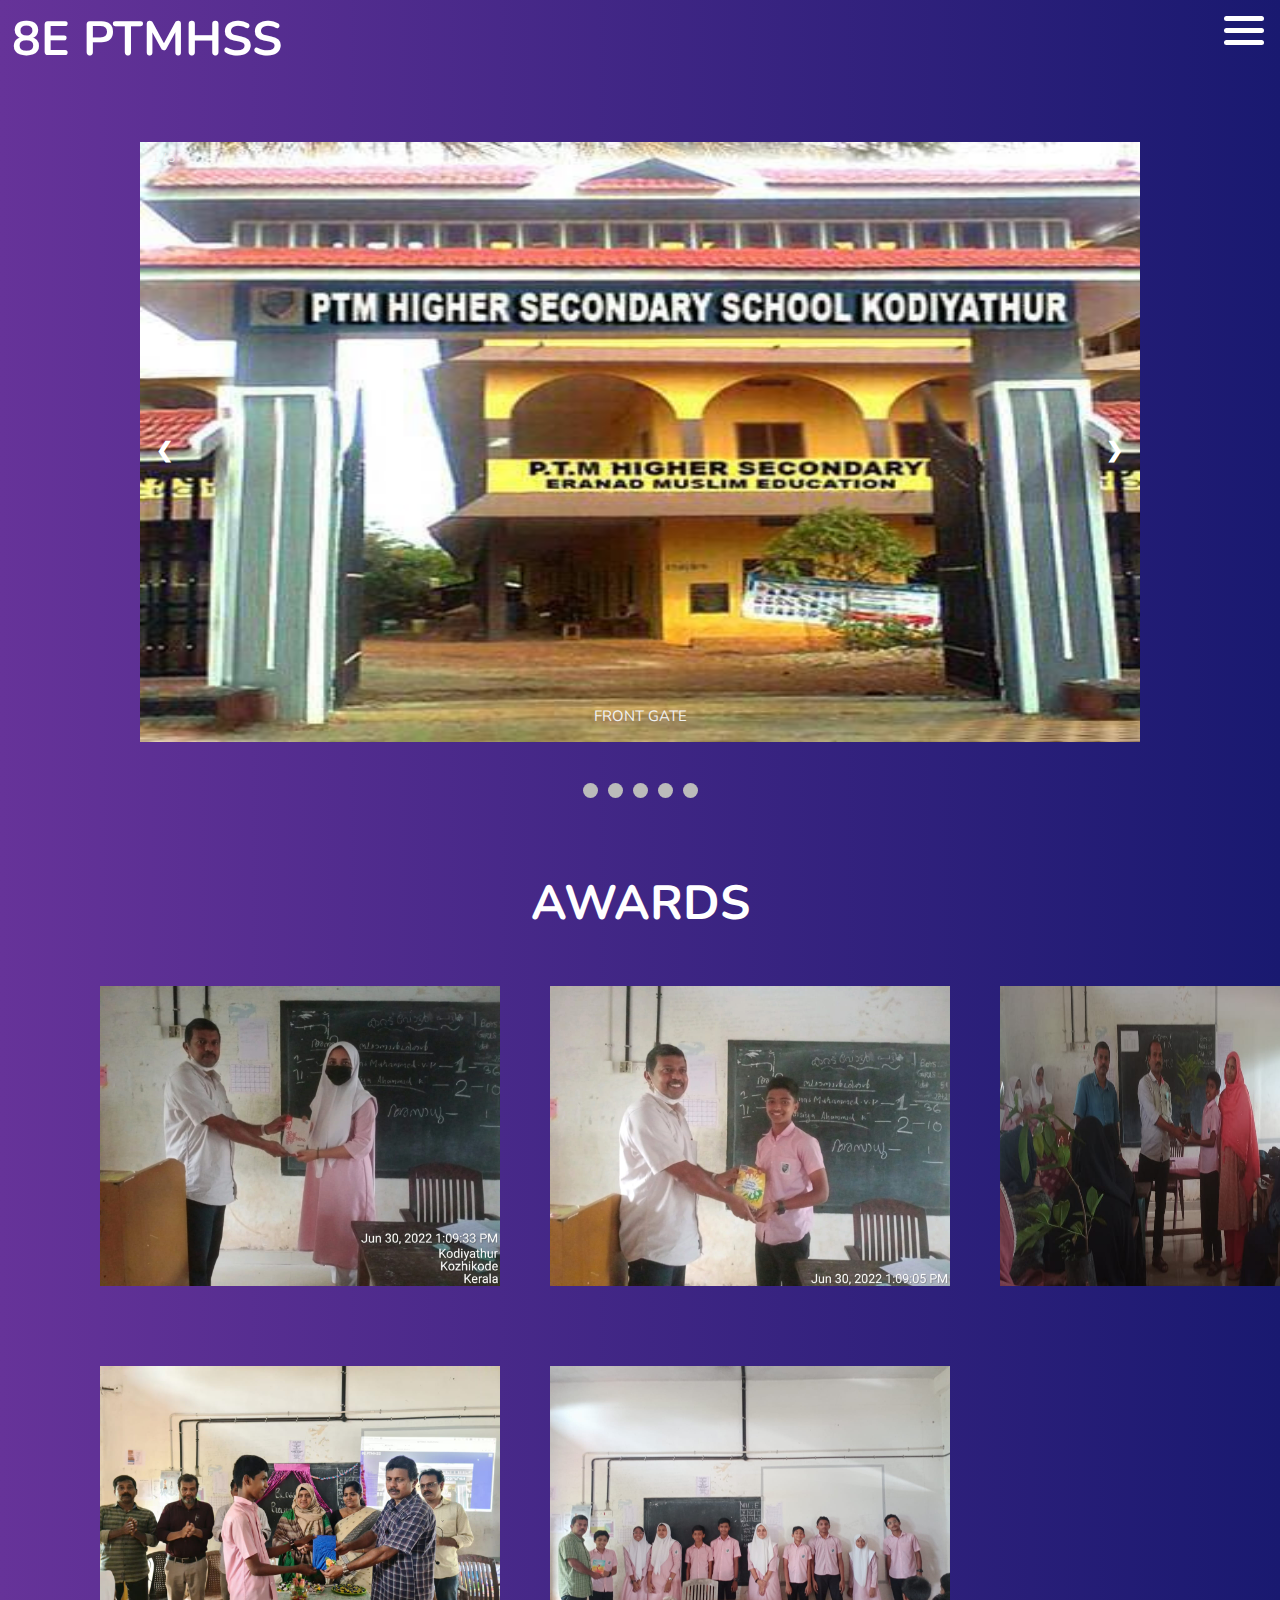
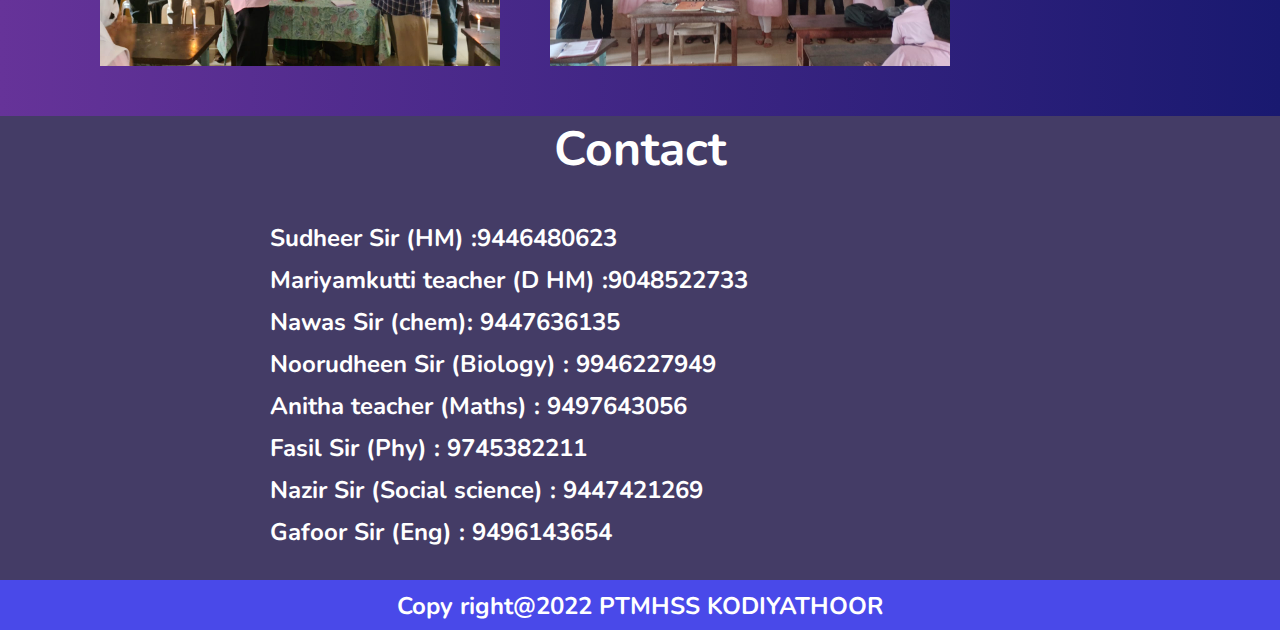
==== index.html @ 01158bfd "updated" ====
<!DOCTYPE html>
<html lang="en">

<head>
    <meta charset="UTF-8">
    <meta http-equiv="X-UA-Compatible" content="IE=edge">
    <meta name="viewport" content="width=device-width, initial-scale=1.0">
    <title>8E PTMHSS</title>
    <link rel="stylesheet" href="css/index.css">
    <link rel="stylesheet" href="css/index1.css">
    <link rel="stylesheet" href="css/contact.css">
</head>

<body>
    <header id="header">
        <section class="header-title-line">
            <h1>8E PTMHSS</h1>
            <button class="menu-button" title="Open Nav Menu">
                <div id="menu-icon" class="menu-icon"></div>
            </button>
        </section>

        <button class="closeMenuBtn" title="Close Nav Menu" tabindex="-1"></button>
        <nav>
            <ul>
                <li><a href="/PTMHSS_8E/">Home</a></li>
                <li><a href="/PTMHSS_8E/sports.html">Sports</a></li>
                <li><a href="/PTMHSS_8E/IT-FAIR.html">IT FAIR</a></li>
                <li><a href="/PTMHSS_8E/Class-Toppers.html">Class Toppers</a></li>
                <li><a href="/PTMHSS_8E/Education.html">Education</a></li>
                <li><a href="/PTMHSS_8E/Duty.html">Duty</a></li>
                <li><a href="/PTMHSS_8E/USS.html">USS</a></li>
                <li><a href="/PTMHSS_8E/C-P-T-A.html">C P T A</a></li>
                <li><a href="/PTMHSS_8E/Daily Works.html">Daily Works</a></li>
            </ul>
        </nav>
    </header> <br> <br>
    <main>
        <div class="slideshow-container">

            <div class="mySlides fade">
                <div class="numbertext">1 / 5</div>
                <img src="img/WhatsApp Image 2022-11-12 at 10.32.14.jpg" alt="" class="img">
                <div class="text">FRONT GATE</div>
            </div>

            <div class="mySlides fade">
                <div class="numbertext">2 / 5</div>
                <img src="img/WhatsApp Image 2022-11-14 at 18.57.18.jpg" alt="" class="img">
                <div class="text">CLASS</div>
            </div>
            <div class="mySlides fade">
                <div class="numbertext">3 / 5</div>
                <img src="img/WhatsApp Image 2022-11-16 at 13.33.36.jpg" alt="" class="img">
                <div class="text">SCHOOL ASSAMPLY</div>
            </div>
            <div class="mySlides fade">
                <div class="numbertext">4 / 5</div>
                <img src="img/WhatsApp Image 2022-11-13 at 08.55.44.jpg" alt="" class="img">
                <div class="text"></div>
            </div>

            <div class="mySlides fade">
                <div class="numbertext">5 / 5</div>
                <img src="img/WhatsApp Image 2022-11-12 at 21.48.31.jpg" alt="" class="img">
                <div class="text">SCHOOL ASSAMPLY</div>
            </div>

            <a class="prev" onclick="plusSlides(-1)">❮</a>
            <a class="next" onclick="plusSlides(1)">❯</a>

        </div>
        <br>

        <div style="text-align:center">
            <span class="dot" onclick="currentSlide(1)"></span>
            <span class="dot" onclick="currentSlide(2)"></span>
            <span class="dot" onclick="currentSlide(3)"></span>
            <span class="dot" onclick="currentSlide(4)"></span>
            <span class="dot" onclick="currentSlide(5)"></span>
        </div>

    </main><br><br>
    <section>
        <div style="display: flex; justify-content: center;">
            <h1 style="color: #fff;">AWARDS</h1>
        </div>
        <div class="awards">
            <div class="hover"><img src="img/IMG-20221112-WA0014.jpg" alt=""></div>
            <div class="hover"><img src="img/IMG-20221112-WA0013.jpg" alt=""></div>
            <div class="hover"><img src="img/WhatsApp Image 2022-11-13 at 08.55.45.jpg" alt=""></div>
        </div>
        <div class="awards">
            <div class="hover"><img src="img/WhatsApp Image 2022-11-14 at 18.52.56.jpg" alt="" class="n"></div>
            <div class="hover"><img src="img/WhatsApp Image 2022-11-16 at 13.33.36.jpg" alt="" class="img"></div>
        </div>
    </section>
    <footer>
        <div style="background-color: rgb(68, 60, 102);">
            <div class="contact-title"><h1 style="color: rgb(255, 255, 255);">Contact</h1></div>
            <div class="contact-details" >
                <h4 >Sudheer Sir (HM) :9446480623</h4>
                <h4 >Mariyamkutti teacher (D HM) :9048522733</h4>
                <h4 > Nawas Sir (chem): 9447636135</h4>
                <h4 >Noorudheen Sir (Biology) : 9946227949</h4>
                <h4 >Anitha teacher (Maths) : 9497643056</h4>
                <h4 >Fasil Sir (Phy) : 9745382211</h4>
                <h4 > Nazir Sir (Social science) : 9447421269</h4>
                <h4>Gafoor Sir (Eng) : 9496143654 </h4>
            </div><br>
            <div class="footer-text"><h4 style="margin-top: 10px;">Copy right@2022 PTMHSS KODIYATHOOR</h4></div>
        </div>
    </footer>
    <script src="index.js"></script>
</body>

</html>
---- css/index.css ----
@import url("https://fonts.googleapis.com/css2?family=Nunito&display=swap");

* {
    margin: 0;
    padding: 0;
    box-sizing: border-box;
}

:root {
    --HEADER-BGCOLOR: #000;
    --HEADER-COLOR: whitesmoke;
}

html {
    font-size: 1.5rem;
    font-family: 'Nunito', sans-serif;
}

header {
    color: rgb(255, 255, 255);
    position: sticky;
    top: 0;
    z-index: 1;
}

.header-title-line {
    background-color: transparent;
    padding: 0.25rem 0.5rem;
    display: flex;
    flex-flow: row nowrap;
    justify-content: space-between;
}

.menu-button {
    background-color: transparent;
    border: none;
    width: 48px;
    height: 48px;
    display: flex;
    justify-content: center;
    align-items: center;
    position: relative;
}

.closeMenuBtn {
    display: none;
    background-color: transparent;
    outline: none;
    /* border: 1px solid red; */
    border: none;
    position: absolute;
    top: 0.25rem;
    right: 0.5rem;
    width: 48px;
    height: 48px;
}

.menu-icon,
.menu-icon::before,
.menu-icon::after {
    background-color: rgb(255, 255, 255);
    width: 40px;
    height: 5px;
    border-radius: 5px;
    position: absolute;
    transition: all 0.5s;
}

.menu-icon::before,
.menu-icon::after {
    content: "";
}

.menu-icon::before {
    transform: translate(-20px, -12px);
}

.menu-icon::after {
    transform: translate(-20px, 12px);
}

.header-title-line:focus-within .menu-icon {
    background-color: transparent;
    transform: rotate(720deg)
}

.header-title-line:focus-within .menu-icon::before {
    transform: translateX(-20px) rotate(45deg);
}

.header-title-line:focus-within .menu-icon::after {
    transform: translateX(-20px) rotate(-45deg);
}

nav {
    width: 50%;
    float: right;
    display: none;
    position: relative;
}

header:focus-within nav {
    display: block;
    transform-origin: top center;
    animation: showMenu 0.5s ease-in-out forwards;
}

header:focus-within .closeMenuBtn {
    display: block;
}

header:focus-within .closeMenuBtn:focus {
    transform: translateX(-50px);
}

.closeMenuBtn:focus+nav {
    transform-origin: top center;
    animation: hideMenu 0.5s ease forwards;
}

@keyframes showMenu {
    0% {
        transform: scaleY(0);
    }

    80% {
        transform: scaleY(1.2);
    }

    100% {
        transform: scaleY(1);
    }
}

@keyframes hideMenu {
    0% {
        transform: scaleY(1);
    }

    20% {
        transform: scaleY(1.2);
    }

    100% {
        transform: scaleY(0);
    }
}

nav ul {
    background-color: rgb(224, 218, 218);
    position: absolute;
    width: 100%;
    top: 0;
    z-index: 1;
    list-style-type: none;
    display: flex;
    flex-flow: column nowrap;
}

nav li {
    padding: 0.5rem;
    border-bottom: 1px solid var(--HEADER-COLOR);
}

nav a {
    display: block;
    text-align: center;
    width: 80%;
    margin: auto;
}

nav a:any-link {
    color: black;
    font-weight: bold;
    text-decoration: none;
}

nav a:hover,
nav a:focus {
    transform: scale(1.2);
    transition: all 0.3s;
}

.bgc {
    background-color: rgb(54, 54, 54);
    color: rgb(255, 255, 255);
    animation: show 1.5s ease-in-out forwards;
}

@keyframes show {
    0% {
        transform: translateY(-50px);
    }

    80% {
        transform: translateY(10px);
    }

    100% {
        transform: translateY(0);
    }
}

.sticky {
    position: fixed;
    top: 0;
    width: 100%;
}

body {
    background-image: linear-gradient(to left, midnightblue, rebeccapurple);
}

.awards {
    display: flex;
    flex-flow: column nowrap;
    width: 90%;
    margin-left: 25px;
    margin-top: 40px;
    margin-bottom: 50px;
}

.awards div img {
    margin-left: 10px;
    margin-top: 30px;
    width: 400px;
    height: 300px;
}
@media screen and (min-width: 768px) {
    nav {
        width: 25%;
    }
    .awards {
        flex-flow: row nowrap;
        width: 90%;
        margin-left: 50px;
        margin-top: 20px;
        margin-bottom: 50px;
    }

    .awards div img {
        margin-left: 50px;
        width: 400px;
        height: 300px;
    }
}
@media screen and (max-width: 400px){
    .awards div img {
        margin-left: 40px;
        width: 270px;
        height: 300px;
    }
    .awards {
        flex-flow: column nowrap;
        width: 90%;
        margin-left: 2.5%;
        margin-top: 40px;
        margin-bottom: 50px;
    }
}
@media screen and (max-width: 320px){
    .awards div img {
        margin-left: 20px;
        width: 250px;
        height: 210px;
    }
    .awards {
        flex-flow: column nowrap;
        width: 90%;
        margin-left: 2.5%;
        margin-top: 40px;
        margin-bottom: 50px;
    }
}
---- css/index1.css ----
.mySlides {
    display: none
}

img {
    vertical-align: middle;
}

/* Slideshow container */
.slideshow-container {
    max-width: 1000px;
    height: 600px;
    position: relative;
    margin: auto;
}
.img
{
    width: 100%;
    height: 600px;
}
/* Next & previous buttons */
.prev,
.next {
    cursor: pointer;
    position: absolute;
    top: 50%;
    width: auto;
    padding: 16px;
    margin-top: -22px;
    color: white;
    font-weight: bold;
    font-size: 21px;
    transition: 0.6s ease;
    border-radius: 0 3px 3px 0;
    -webkit-user-select: none;
}

/* Position the "next button" to the right */
.next {
    right: 0;
    border-radius: 3px 0 0 3px;
}

/* On hover, add a black background color with a little bit see-through */
.prev:hover,
.next:hover {
    background-color: rgba(0, 0, 0, 0.8);
}

/* Caption text */
.text {
    color: #f2f2f2;
    font-size: 15px;
    padding: 8px 12px;
    position: absolute;
    bottom: 8px;
    width: 100%;
    text-align: center;
}

/* Number text (1/3 etc) */
.numbertext {
    color: #f2f2f2;
    font-size: 12px;
    padding: 8px 12px;
    position: absolute;
    top: 0;
}

/* The dots/bullets/indicators */
.dot {
    cursor: pointer;
    height: 15px;
    width: 15px;
    margin: 0 2px;
    background-color: #bbb;
    border-radius: 50%;
    display: inline-block;
    transition: background-color 0.6s ease;
}

.active,
.dot:hover {
    background-color: #717171;
}

/* Fading animation */
.fade {
    animation-name: fade;
    animation-duration: 1.5s;
}

@keyframes fade {
    from {
        opacity: .4
    }

    to {
        opacity: 1
    }
}
.hover:hover{
    padding-top: 10px;
    padding-left: 10px;
}
@media only screen and (max-width: 900px) {
    .slideshow-container {
        max-width: 700px;
        height: 600px;
        position: relative;
        margin: auto;
    }
    .img{
        height: 600px;
    }
}
@media only screen and (max-width: 768px) {
    .slideshow-container {
        max-width: 400px;
        height: 400px;
        position: relative;
        margin: auto;
    }
    .img{
        height: 400px;
    }
}
/* On smaller screens, decrease text size */
@media only screen and (max-width: 400px) {

    .prev,
    .next,
    .text {
        font-size: 9px
    }
    .slideshow-container {
        max-width: 300px;
        height: 310px;
        position: relative;
        margin: auto;
    }
    .img{
        height: 300px;
    }
}
@media only screen and (max-width: 320px){
    .slideshow-container {
        max-width: 200px;
        height: 200px;
        position: relative;
        margin: auto;
    }
    .img{
        height: 200px;
    }
}
---- css/contact.css ----
.contact-details{
    margin-top: 20px;
    margin-left: 10px;  
    display: flex; 
    flex-flow: column nowrap;
    color: rgb(255, 255, 255);
}
.contact-details h4{
    margin-top: 10px;
}
.footer-text {
    background-color: rgb(73, 73, 233);
    color: #fff;
    justify-content: center;
    height: 50px;
    display: flex;
}
.footer-text h4{
    margin-top: 10px;
}
.contact-title{
    display: flex;
    justify-content: center;
}
@media screen and (min-width: 768px){
    nav{
        width: 25%;
    }
    .contact-details{
        margin-top: 30px;
        margin-left: 270px;
    }
}
@media screen and (max-width: 768px){
    .contact-details{
        margin-top: 30px;
        margin-left: 120px;
    }
    .contact-details h4{
        font-size: 20px;
    }
}

@media screen and (max-width: 500px){
    .contact-details{
        margin-top: 20px;
        margin-left: 20px;
    }
    .contact-details h4{
        font-size: 20px;
    }
    .footer-text h4{
        font-size: 20px;
    }
    .contact-title h1{
        font-size: 35px;
    }
}
@media screen and (max-width: 416px){
    .contact-details{
        margin-top: 20px;
        margin-left: 20px;
    }
    .contact-details h4{
        font-size: 15px;
    }
    .footer-text h4{
        font-size: 15px;
    }
}
@media screen and (max-width: 316px){
    .contact-details{
        margin-top: 20px;
        margin-left: 15px;
    }
    .contact-details h4{
        font-size: 12px;
    }
    .footer-text h4{
        font-size: 12px;
    }
}
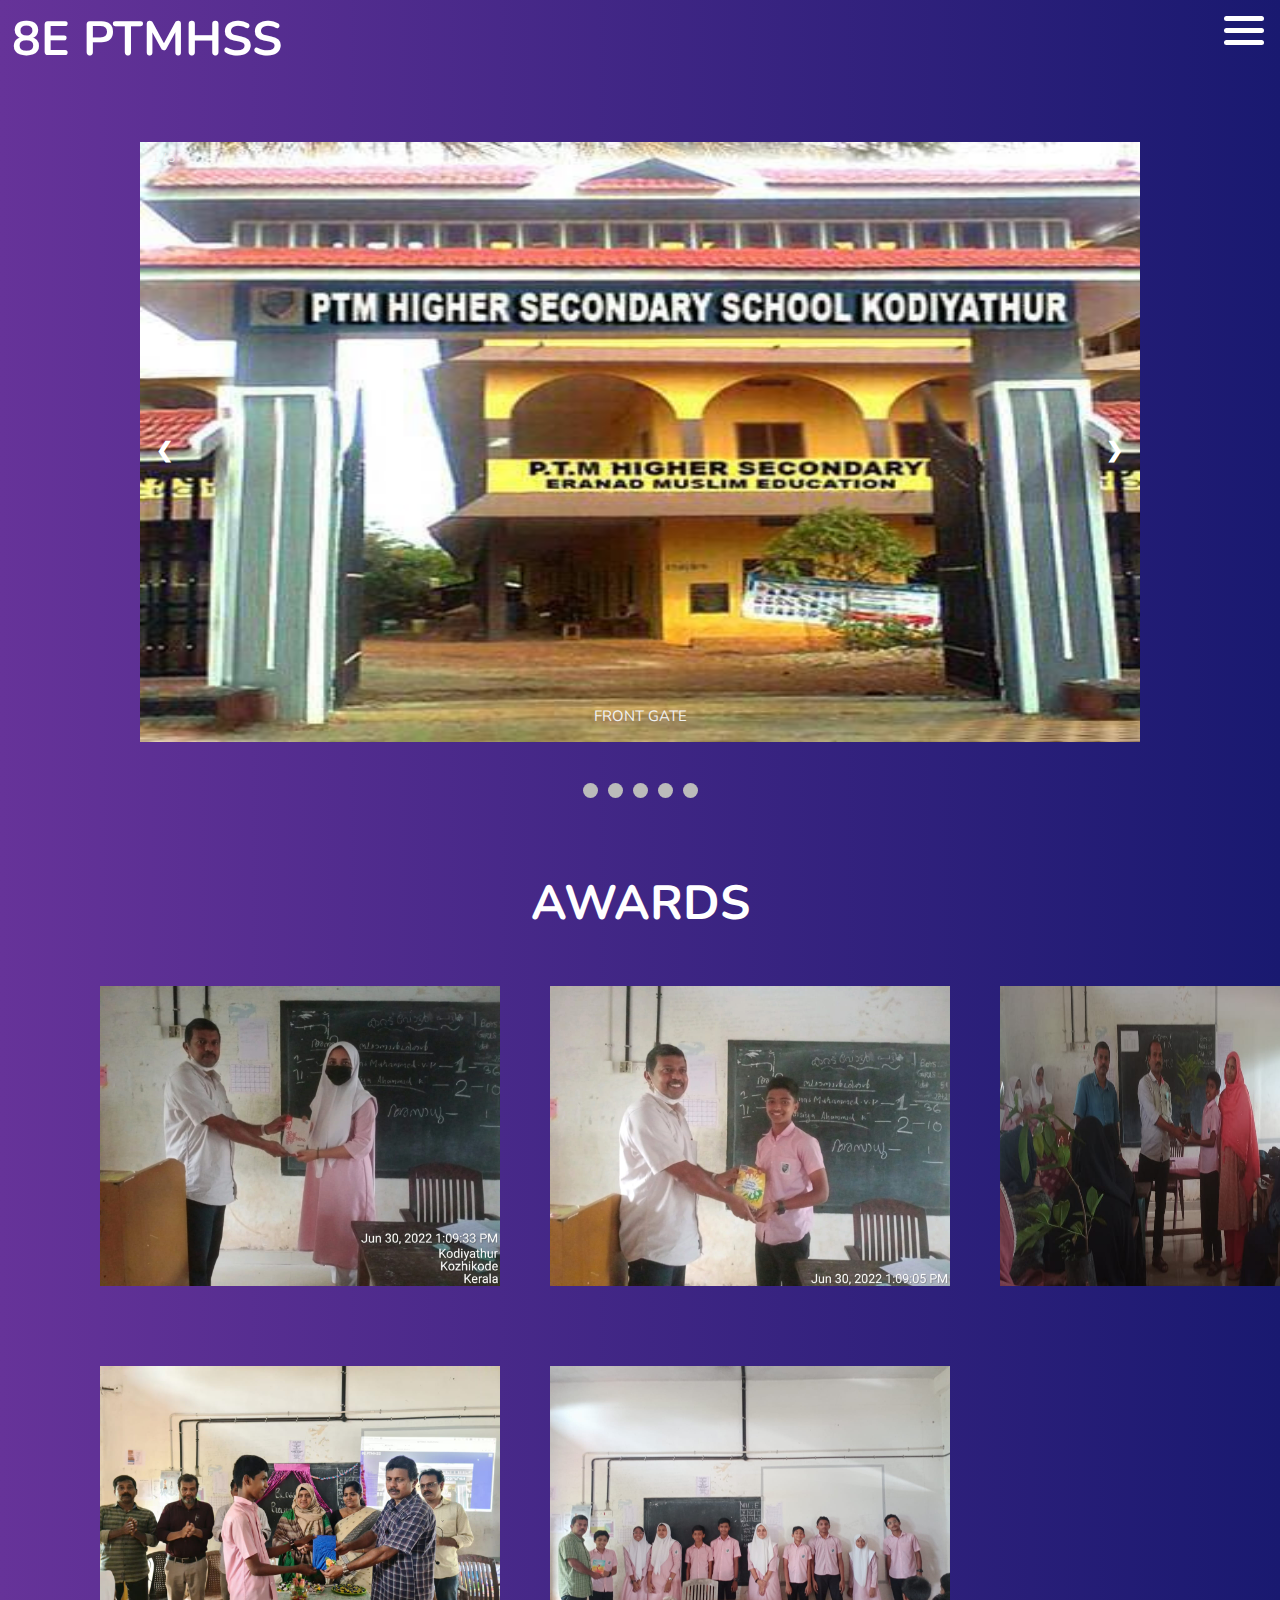
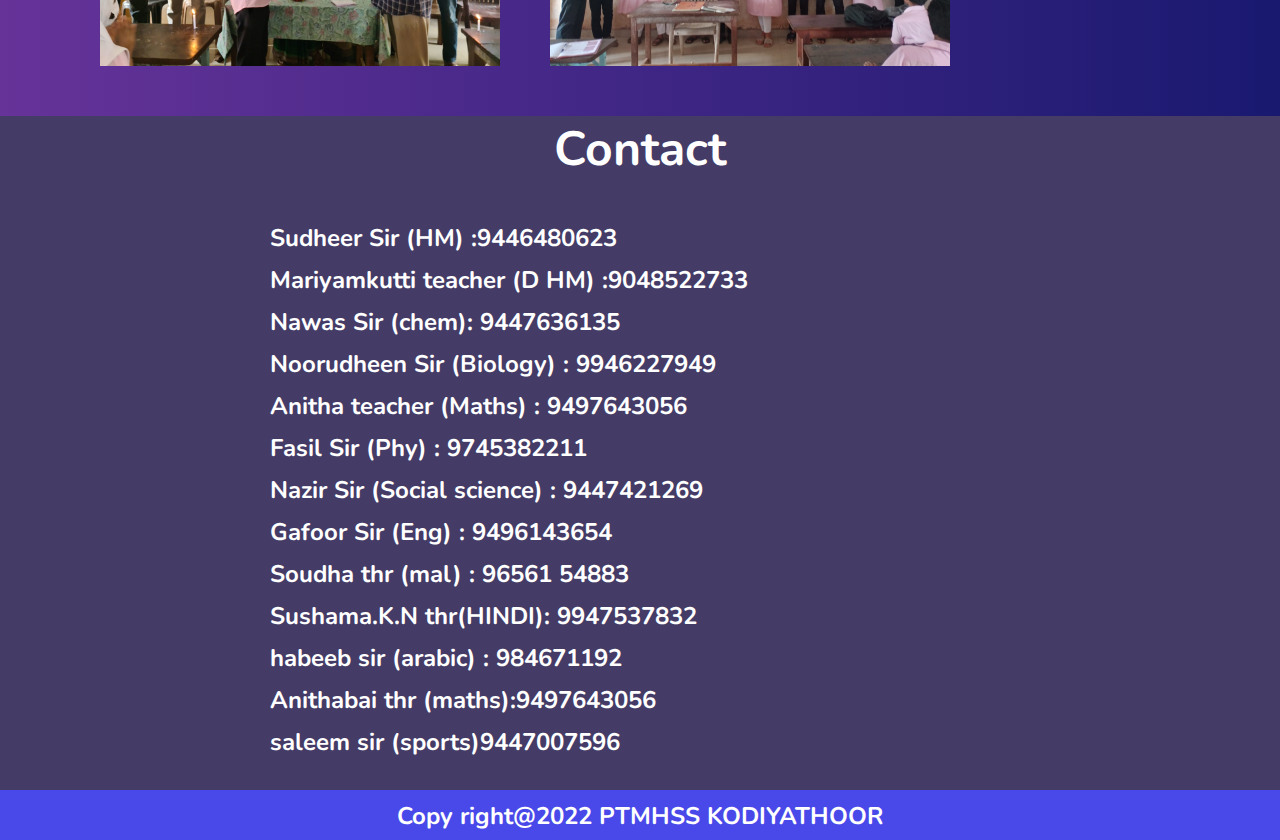
==== commit fb07a0a7: "Update index.html" ====
--- a/index.html
+++ b/index.html
@@ -107,6 +107,11 @@
                 <h4 >Fasil Sir (Phy) : 9745382211</h4>
                 <h4 > Nazir Sir (Social science) : 9447421269</h4>
                 <h4>Gafoor Sir (Eng) : 9496143654 </h4>
+                <h4>Soudha thr (mal) : 96561 54883 </h4>
+                <h4>Sushama.K.N thr(HINDI): 9947537832 </h4>
+                <h4>habeeb sir (arabic) : 984671192 </h4>
+                <h4>Anithabai thr (maths):9497643056 </h4>
+                <h4>saleem sir (sports)9447007596 </h4>
             </div><br>
             <div class="footer-text"><h4 style="margin-top: 10px;">Copy right@2022 PTMHSS KODIYATHOOR</h4></div>
         </div>
@@ -114,4 +119,4 @@
     <script src="index.js"></script>
 </body>
 
-</html>+</html>
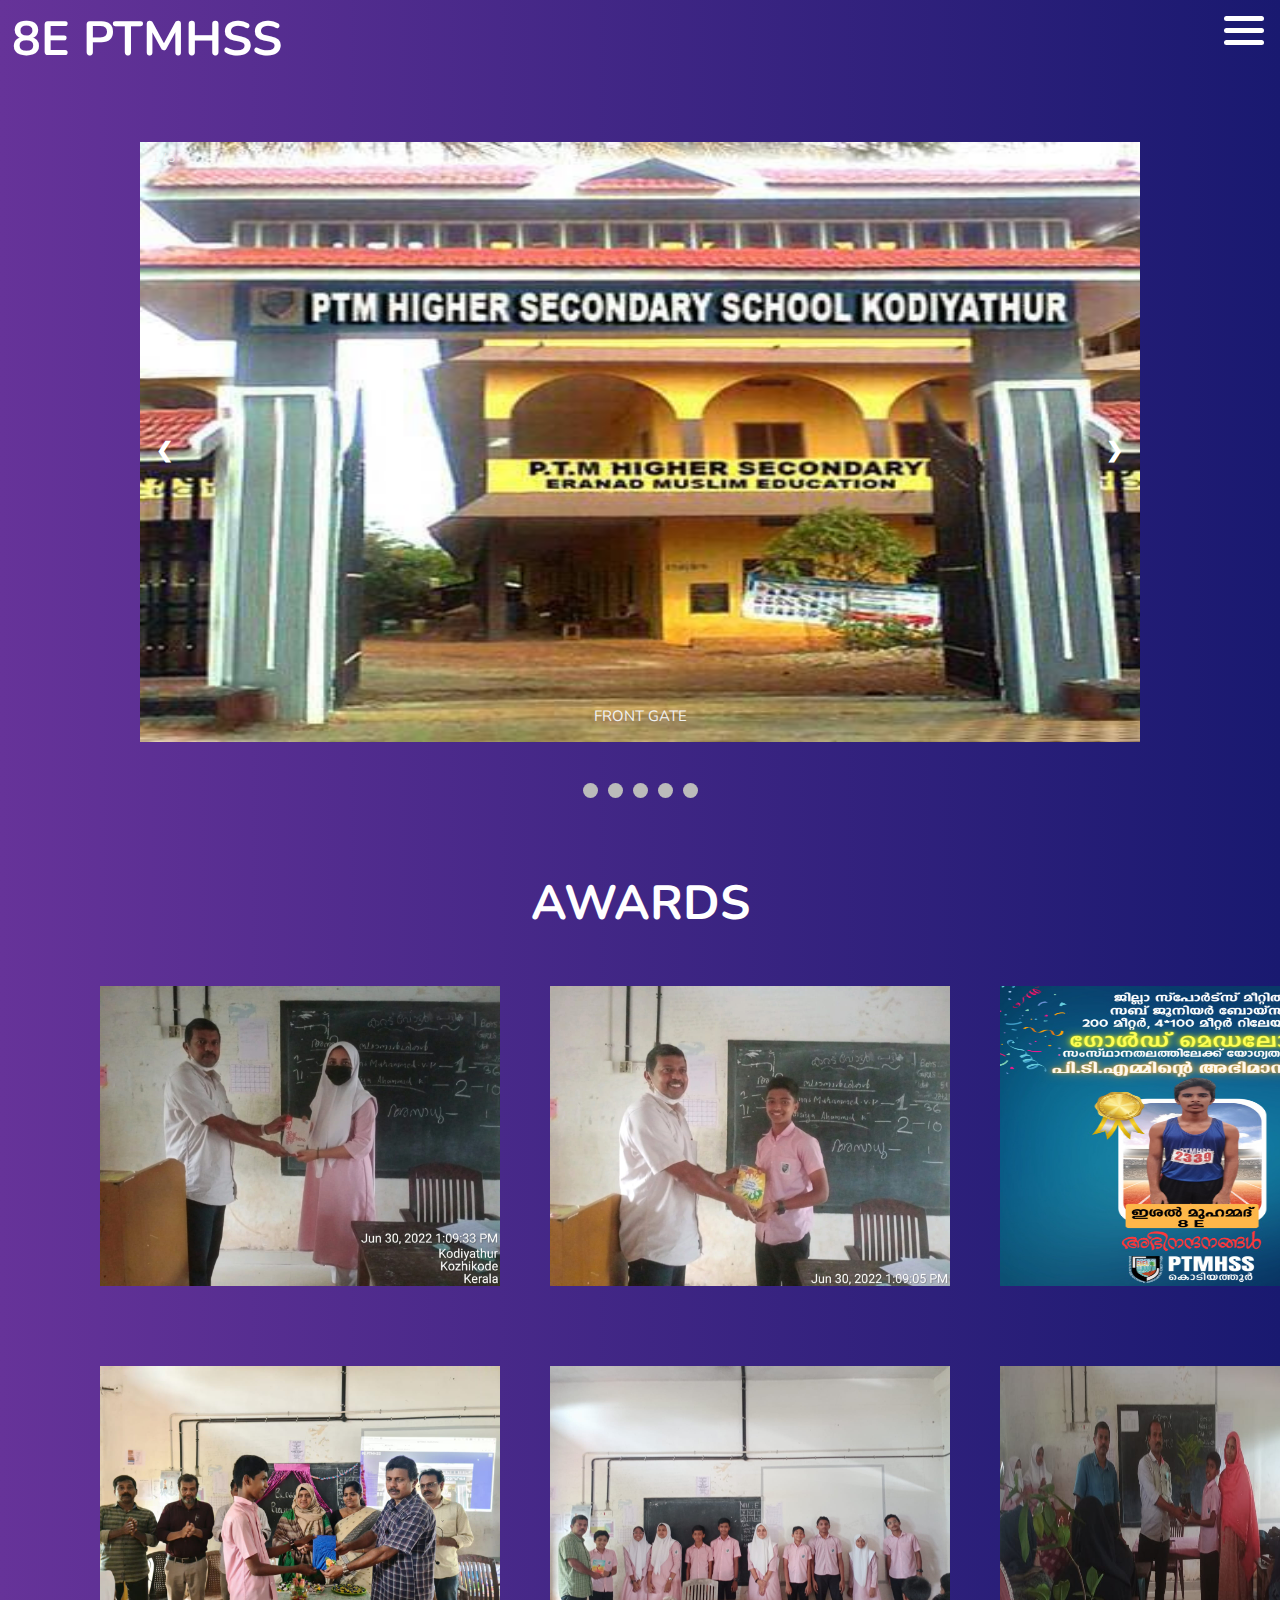
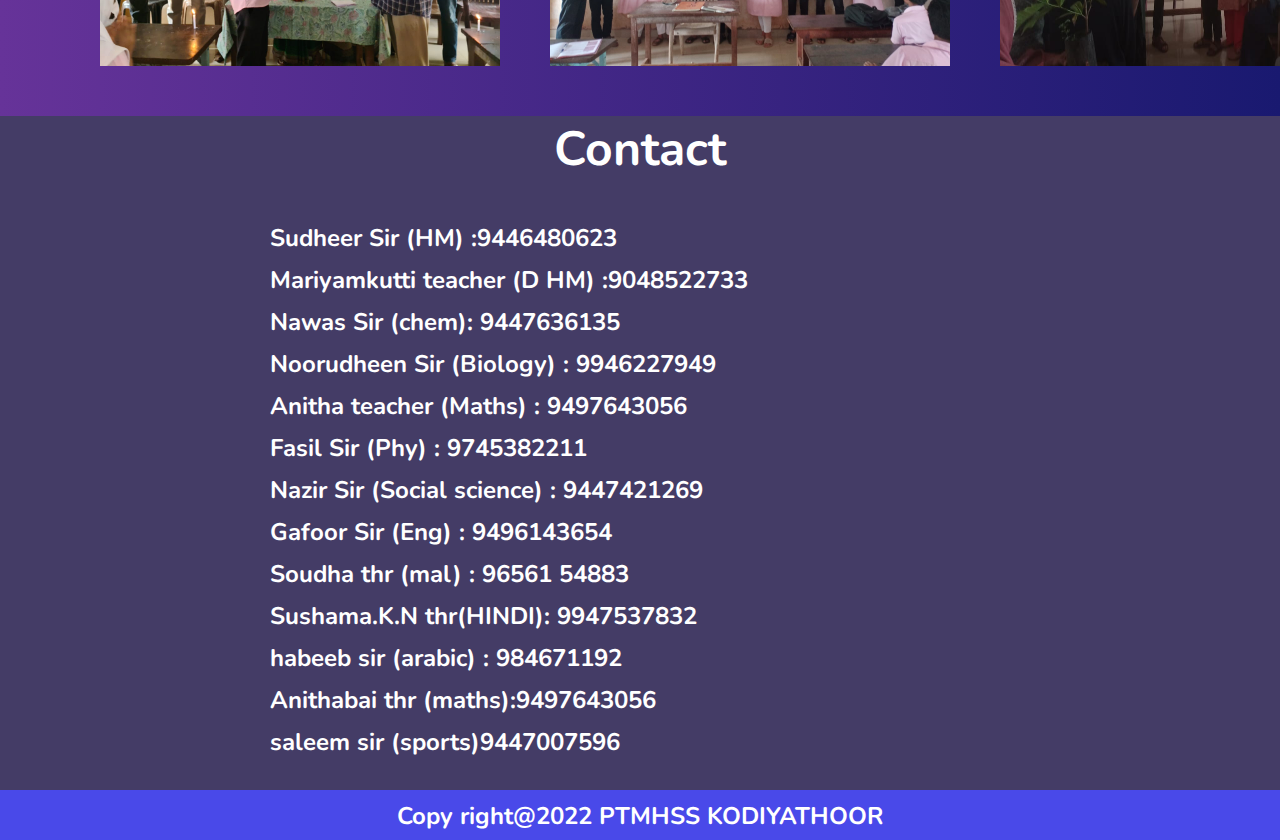
==== commit 39fc21d0: "updated" ====
--- a/index.html
+++ b/index.html
@@ -23,15 +23,20 @@
         <button class="closeMenuBtn" title="Close Nav Menu" tabindex="-1"></button>
         <nav>
             <ul>
+                <div class="scroll1">
                 <li><a href="/PTMHSS_8E/">Home</a></li>
                 <li><a href="/PTMHSS_8E/sports.html">Sports</a></li>
                 <li><a href="/PTMHSS_8E/IT-FAIR.html">IT FAIR</a></li>
                 <li><a href="/PTMHSS_8E/Class-Toppers.html">Class Toppers</a></li>
+                <li><a href="/PTMHSS_8E/CLASS TIME TABLE.html">Class TimeTable</a></li>
                 <li><a href="/PTMHSS_8E/Education.html">Education</a></li>
                 <li><a href="/PTMHSS_8E/Duty.html">Duty</a></li>
+                <li><a href="/PTMHSS_8E/GK Q.html">GK Q</a></li>
+                <li><a href="/PTMHSS_8E/Daily Works.html">Daily Works</a></li>
+                <li><a href="/PTMHSS_8E/Programs.html">Programs</a></li>
                 <li><a href="/PTMHSS_8E/USS.html">USS</a></li>
                 <li><a href="/PTMHSS_8E/C-P-T-A.html">C P T A</a></li>
-                <li><a href="/PTMHSS_8E/Daily Works.html">Daily Works</a></li>
+                </div>
             </ul>
         </nav>
     </header> <br> <br>
@@ -88,11 +93,12 @@
         <div class="awards">
             <div class="hover"><img src="img/IMG-20221112-WA0014.jpg" alt=""></div>
             <div class="hover"><img src="img/IMG-20221112-WA0013.jpg" alt=""></div>
-            <div class="hover"><img src="img/WhatsApp Image 2022-11-13 at 08.55.45.jpg" alt=""></div>
+            <div class="hover"><img src="img/WhatsApp Image 2022-11-24 at 19.55.09.jpg" alt=""></div>
         </div>
         <div class="awards">
             <div class="hover"><img src="img/WhatsApp Image 2022-11-14 at 18.52.56.jpg" alt="" class="n"></div>
             <div class="hover"><img src="img/WhatsApp Image 2022-11-16 at 13.33.36.jpg" alt="" class="img"></div>
+            <div class="hover"><img src="img/WhatsApp Image 2022-11-13 at 08.55.45.jpg" alt=""></div>
         </div>
     </section>
     <footer>
--- a/css/contact.css
+++ b/css/contact.css
@@ -21,6 +21,11 @@
 .contact-title{
     display: flex;
     justify-content: center;
+}
+.scroll1{
+    width: 100%;
+    height: 450px;
+    overflow-y: scroll;
 }
 @media screen and (min-width: 768px){
     nav{
